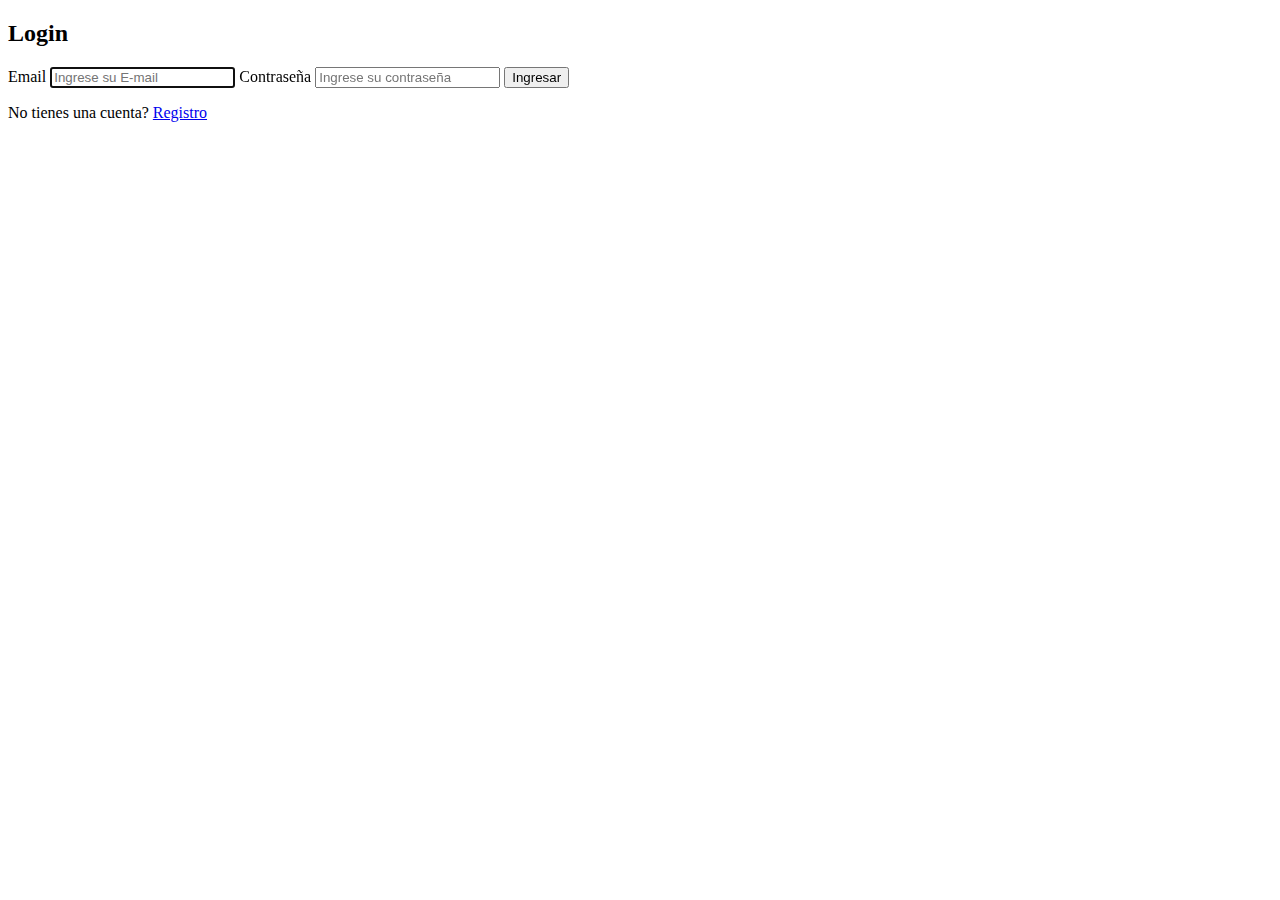
==== index.html @ 4568c1b3 "Se agrega el registro" ====
<!DOCTYPE html>
<html lang="en">
<head>
    <meta charset="UTF-8">
    <link rel="stylesheet" href="css/styles.css">
    <meta name="viewport" content="width=device-width, initial-scale=1.0">
    <title>Ana</title>
</head>
<body>

    <header>
        <h1>Lina Lagares</h1>
      </header>
    
      <nav>
        <h1>Moda y Estilo</h1>
        <div>
          <a href="#productos">Productos</a>
          <a href="contacto.html">Contacto</a>
          <a href="#resenas">Reseñas</a>
          <a id="logout" href="#" class="logout-button">Salir</a>
          
        </div>
      </nav>
    
      <div class="fondo">
        <img src="img/empresa.jpeg" alt="Fondo" class="fondo__img">

        <div class="nosotros">
            <h2 class="acercade" id="nosotros">¿Quienes somos?</h2>
            <p class="acerca-de__def">
              Es una empresa de ropa para mujeres, contanos con una de las mejores calidades y telas ,creatividad en los tipos de ropa,colores llamativos y bonitos, manteniendo la belleza.
            </p>
        </div>
    </div>
    <section class="services-section">
        <h2>Nuestros Servicios</h2>
        <div class="services-container">
          <div class="service-card">
            <h3 class="service-title"> servicio al cliente.</h3>
            <p class="service-description">Excelente servicio al cliente para nuestros visitantes</p>
          </div>
          <div class="service-card">
            <h3 class="service-title"> Diseños personalizados.</h3>
            <p class="service-description">Lindos diseños personalizados </p>
          </div>
          <div class="service-card">
            <h3 class="service-title">Seguridad a la hora de realizar su compra</h3>
            <p class="service-description">Ofrecemos seguridad para todos sus procesos y que pueda hacerlos seguro</p>
          </div>
        </div>
      </section>
    <section id="productos" class="productos">
        <div class="card">
            <img src="img/camiseta_1.jpeg" alt="Producto 1">
            <div class="product-name">Camiseta basica</div>
            <div class="product-price">$30.000</div>
        </div>
        <div class="card">
            <img src="img/camiseta_2.jpeg" alt="Producto 1">
            <div class="product-name">Blusa</div>
            <div class="product-price">$40.000</div>
        </div>
        <div class="card">
            <img src="img/camiseta_3.jpeg" alt="Producto 1">
            <div class="product-name">Blusa hongos</div>
            <div class="product-price">$30.000</div>
        </div>
    </section>
  
    <section id="resenas" class="reviews-section">
        <h2>Reseñas de Clientes</h2>
        <div class="reviews-container">
          <div class="review-card">
            <h3 class="review-title">Excelente Servicio y productos</h3>
            <p class="review-content">Me gusta el servicio de atención al cliente.</p>
            <p class="review-name"> Lina</p>
          </div>
          <div class="review-card">
            <h3 class="review-title">Sobre los productos</h3>
            <p class="review-content">Me encanta la calidad de la ropa.</p>
            <p class="review-name"> María González</p>
          </div>
          <div class="review-card">
            <h3 class="review-title">Buenos precios</h3>
            <p class="review-content">Todo a buen precio y la ropa muy bonita.</p>
            <p class="review-name">Carlos</p>
          </div>
        </div>
      </section>
  
    <footer>
      <p>&copy; 2023 Lina Lagares. </p>
    </footer>
  
    <script>
        const user = JSON.parse(localStorage.getItem('login_success')) || false
        if(!user){
        window.location.href = 'iniciar_sesion.html'
        }
        const logout = document.querySelector('#logout')
        .addEventListener('click', ()=>{
        alert('Hasta pronto!')
        localStorage.removeItem('login_success')
        window.location.href = 'iniciar_sesion.html'
        })
    </script>
  </body>
</html>
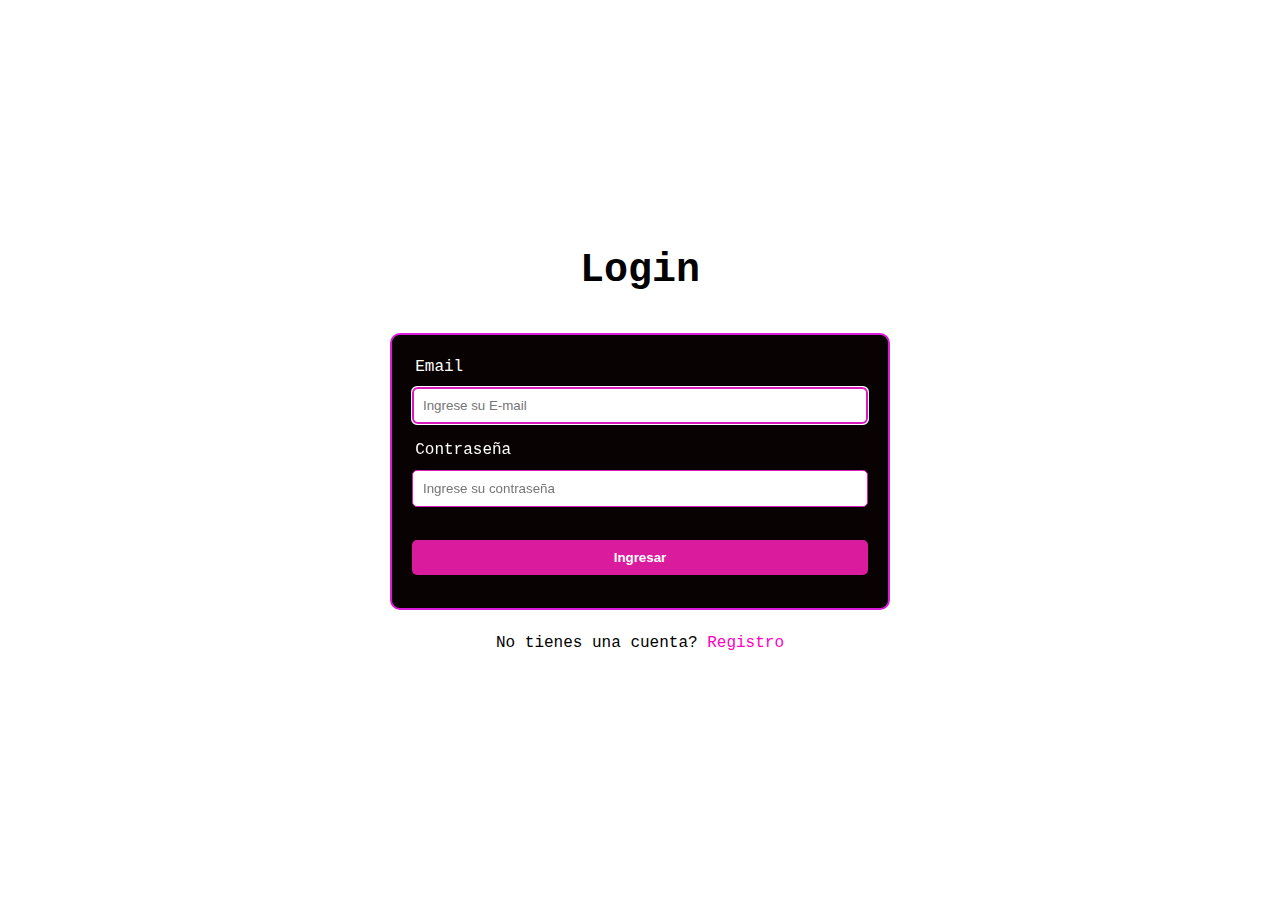
==== commit 249e9225: "se agregan servicios" ====
--- a/index.html
+++ b/index.html
@@ -9,14 +9,14 @@
 <body>
 
     <header>
-        <h1>Lina Lagares</h1>
+        <h1>CA Academia</h1>
       </header>
     
       <nav>
         <h1>Moda y Estilo</h1>
         <div>
+          <a href="#servicios">Servicios</a>
           <a href="#productos">Productos</a>
-          <a href="contacto.html">Contacto</a>
           <a href="#resenas">Reseñas</a>
           <a id="logout" href="#" class="logout-button">Salir</a>
           
@@ -24,7 +24,7 @@
       </nav>
     
       <div class="fondo">
-        <img src="img/empresa.jpeg" alt="Fondo" class="fondo__img">
+        <img src="img/fondo.jpg" alt="Fondo" class="fondo__img">
 
         <div class="nosotros">
             <h2 class="acercade" id="nosotros">¿Quienes somos?</h2>
@@ -52,20 +52,30 @@
       </section>
     <section id="productos" class="productos">
         <div class="card">
-            <img src="img/camiseta_1.jpeg" alt="Producto 1">
+            <img src="img/ElPoderMente.jpg" alt="Producto 1">
             <div class="product-name">Camiseta basica</div>
             <div class="product-price">$30.000</div>
         </div>
         <div class="card">
-            <img src="img/camiseta_2.jpeg" alt="Producto 1">
+            <img src="img/habitosAtomicos.jpg" alt="Producto 1">
             <div class="product-name">Blusa</div>
             <div class="product-price">$40.000</div>
         </div>
         <div class="card">
-            <img src="img/camiseta_3.jpeg" alt="Producto 1">
+            <img src="img/PsicologiaDinero.jpg" alt="Producto 1">
             <div class="product-name">Blusa hongos</div>
             <div class="product-price">$30.000</div>
         </div>
+        <div class="card">
+          <img src="img/SiloCreesloCreas.jpg" alt="Producto 1">
+          <div class="product-name">Blusa hongos</div>
+          <div class="product-price">$30.000</div>
+      </div>
+      <div class="card">
+        <img src="img/Tao.jpg" alt="Producto 1">
+        <div class="product-name">Blusa hongos</div>
+        <div class="product-price">$30.000</div>
+    </div>
     </section>
   
     <section id="resenas" class="reviews-section">
@@ -90,7 +100,7 @@
       </section>
   
     <footer>
-      <p>&copy; 2023 Lina Lagares. </p>
+      <p>&copy; 2024 CA Academia</p>
     </footer>
   
     <script>
--- a/css/styles.css
+++ b/css/styles.css
@@ -0,0 +1,188 @@
+body {
+    margin: 0;
+    padding: 0;
+    font-family: Arial, sans-serif;
+  }
+  header {
+    background-color: #ff80ab;
+    padding: 15px;
+    text-align: center;
+  }
+  nav {
+    background-color: #ff99b3;
+    display: flex;
+    justify-content: space-between;
+    align-items: center;
+    padding: 10px;
+  }
+  nav h1 {
+    margin: 0;
+  }
+  nav a {
+    color: #fff;
+    text-decoration: none;
+    padding: 10px 20px;
+    margin: 0 10px;
+    border-radius: 5px;
+    background-color: #ff80ab;
+  }
+  section {
+    padding: 20px;
+    text-align: center;
+  }
+  .services-section {
+    background-color: #f5f5f5;
+    padding: 50px 0;
+    text-align: center;
+  }
+  .services-container {
+    display: flex;
+    justify-content: space-around;
+    flex-wrap: wrap;
+  }
+  .service-card {
+    background-color: #fff;
+    border-radius: 8px;
+    padding: 20px;
+    margin: 20px;
+    box-shadow: 0 4px 8px rgba(0, 0, 0, 0.1);
+    text-align: center;
+    width: 300px; 
+    transition: box-shadow 0.3s ease;
+  }
+  .service-card:hover {
+    box-shadow: 0 8px 16px rgba(0, 0, 0, 0.2);
+  }
+  .service-title {
+    font-size: 20px;
+    font-weight: bold;
+    margin-bottom: 10px;
+  }
+  
+  .service-description {
+    color: #888;
+  }
+  .productos {
+    background-color: #ffd4e5; 
+  }
+  .sobre-nosotros {
+    background-color: #ffc2d0; 
+  }
+  .card {
+    position: relative;
+    background-color: #fff;
+    border-radius: 8px;
+    padding: 20px;
+    margin: 10px;
+    box-shadow: 0 4px 8px rgba(0, 0, 0, 0.1);
+    text-align: center;
+    transition: box-shadow 0.3s ease; 
+  }
+  
+  .card:hover {
+    box-shadow: 0 8px 16px rgba(0, 0, 0, 0.2); 
+  }
+  
+  .card img {
+    max-width: 100%;
+    border-radius: 8px;
+  }
+  
+  .product-name {
+    margin-top: 10px;
+    font-weight: bold;
+  }
+  
+  .product-price {
+    margin-top: 5px;
+    color: #888;
+  }
+
+
+  .fondo {
+    position: relative;
+    text-align: center;
+  }
+  
+  .fondo__img {
+    width: 100%;
+    max-height: 400px; 
+    object-fit: cover; 
+  }
+  
+  .reviews-section {
+    background-color: #fce4ec; 
+    padding: 50px 0;
+    text-align: center;
+  }
+  
+  .reviews-container {
+    display: flex;
+    justify-content: space-around;
+    flex-wrap: wrap;
+  }
+  
+  .review-card {
+    background-color: #fff;
+    border-radius: 8px;
+    padding: 20px;
+    margin: 20px;
+    box-shadow: 0 4px 8px rgba(0, 0, 0, 0.1);
+    text-align: center;
+    width: 300px; /* Ancho máximo de cada tarjeta */
+    transition: box-shadow 0.3s ease;
+  }
+  
+  .review-card:hover {
+    box-shadow: 0 8px 16px rgba(0, 0, 0, 0.2);
+  }
+  
+  .review-title {
+    font-size: 18px;
+    font-weight: bold;
+    margin-bottom: 10px;
+    color: #ff80ab; 
+  }
+  
+  .review-content {
+    color: #888;
+  }
+  
+  .review-name {
+    margin-top: 10px;
+    color: #555; 
+  }
+
+  footer {
+    background-color: #ff80ab; 
+    color: #fff;
+    text-align: center;
+    padding: 10px;
+    position: fixed;
+    bottom: 0;
+    width: 100%;
+  }
+
+  .nosotros {
+  position: absolute;
+  top: 50%;
+  left: 50%;
+  transform: translate(-50%, -50%);
+  background-color: rgba(255, 255, 255, 0.8); 
+  padding: 20px;
+  border-radius: 8px;
+  max-width: 600px; 
+}
+
+.acercade {
+  color: #ff80ab; 
+}
+
+.acerca-de__def {
+  color: #555; 
+}
+
+
+
+
+  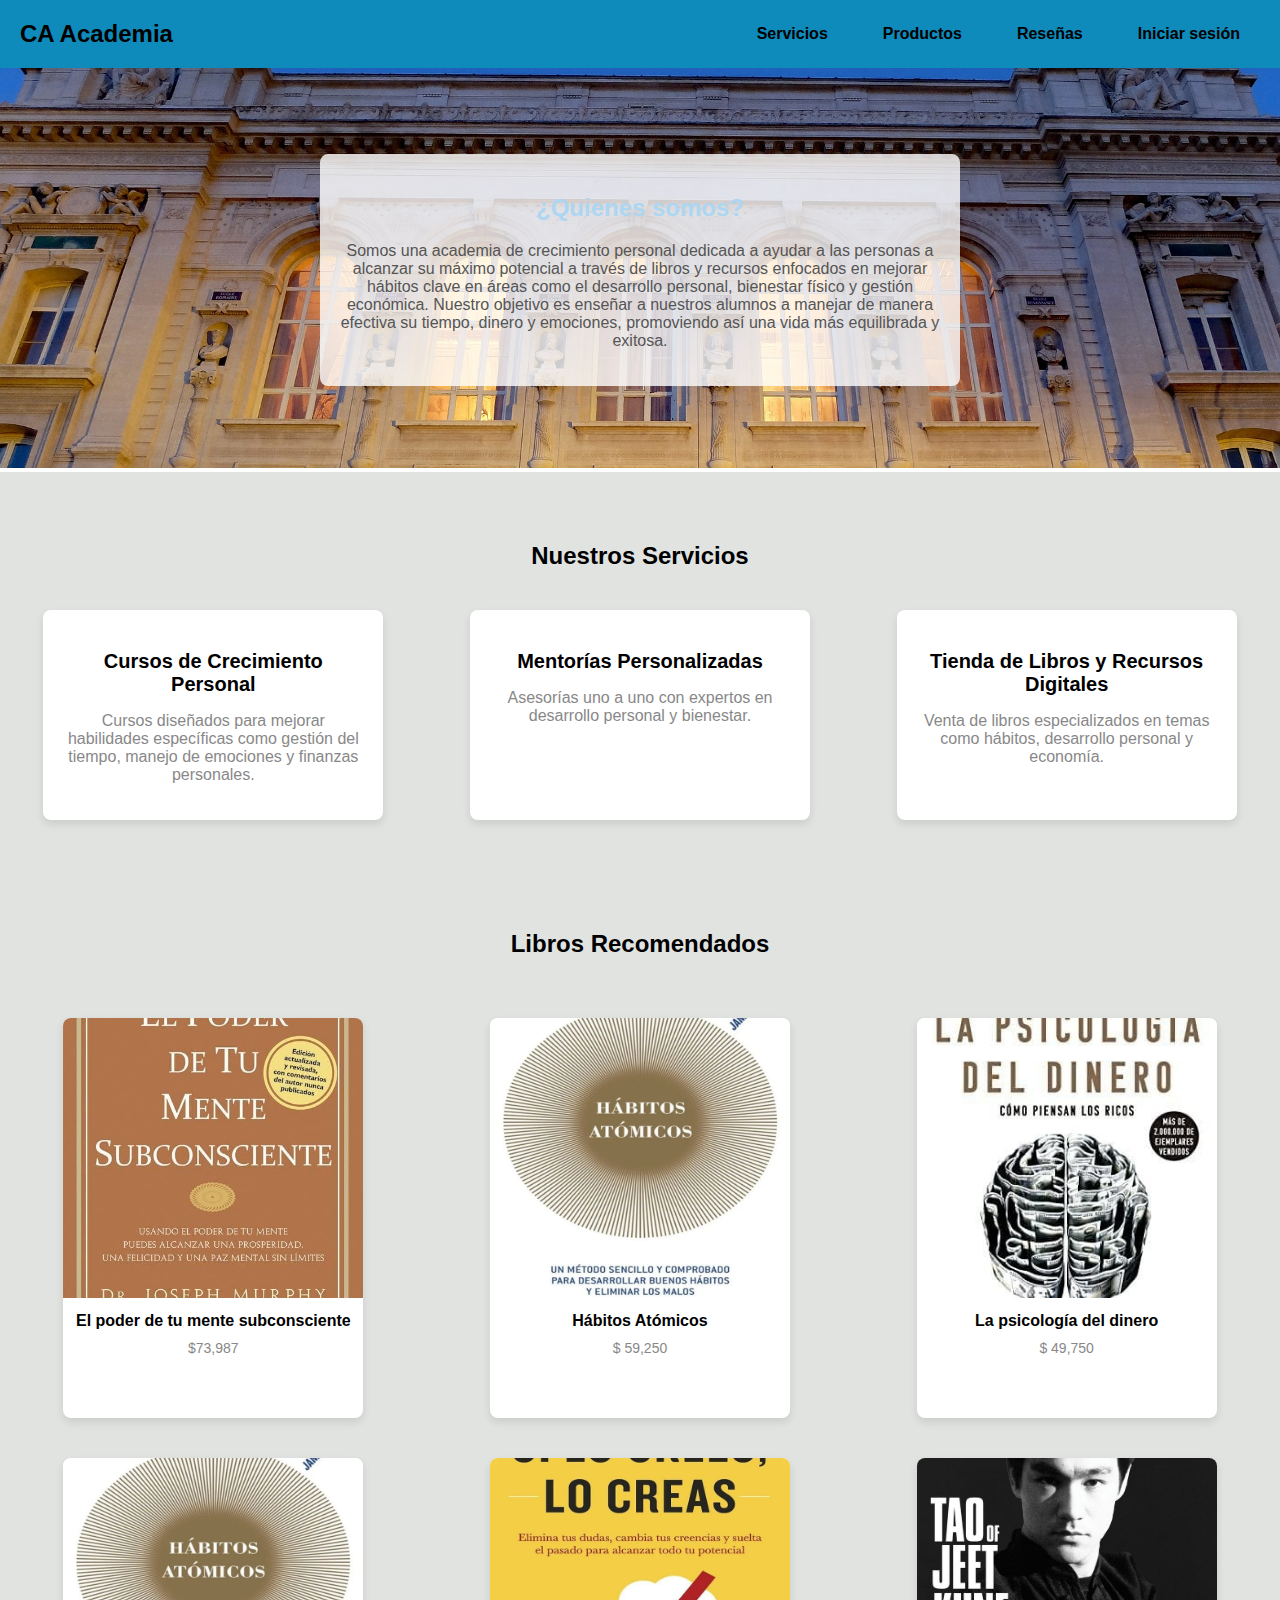
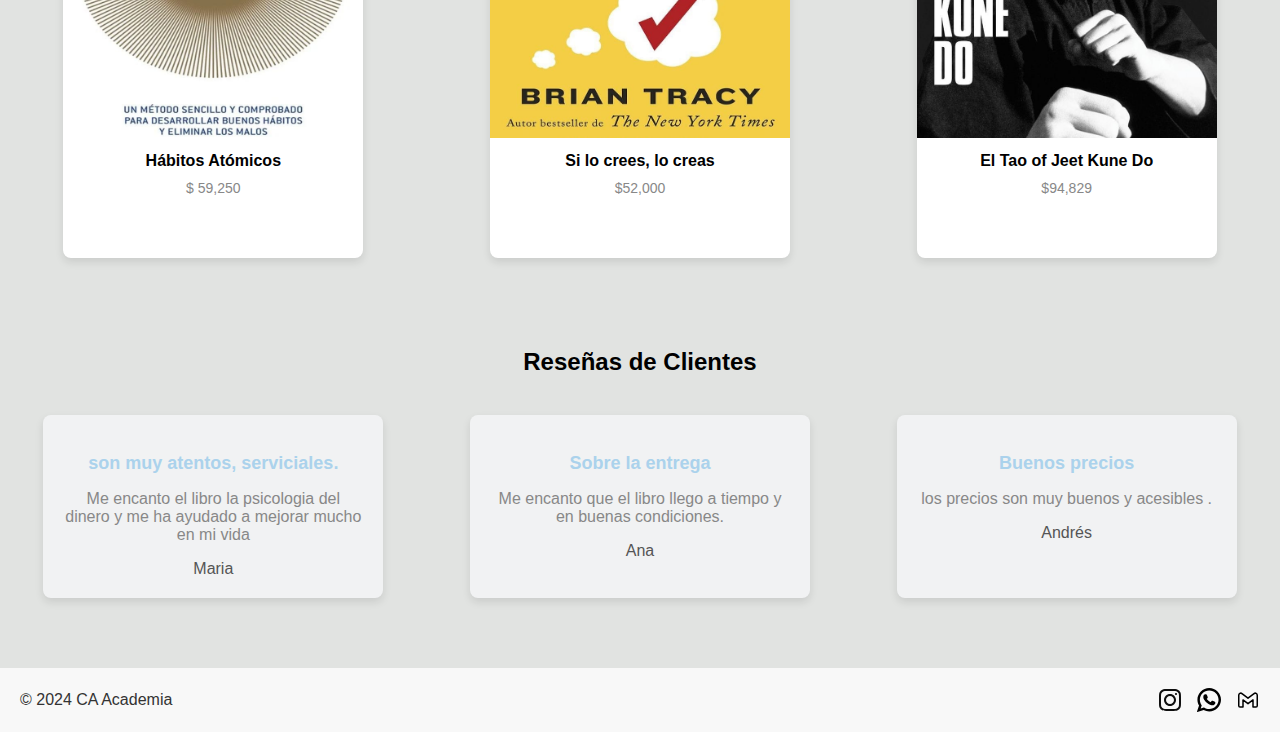
==== commit 9e55fbb1: "se agrega el iniciar sesion" ====
--- a/index.html
+++ b/index.html
@@ -8,20 +8,20 @@
 </head>
 <body>
 
-    <header>
+  <header>
+    <div class="header-container">
         <h1>CA Academia</h1>
-      </header>
-    
-      <nav>
-        <h1>Moda y Estilo</h1>
-        <div>
-          <a href="#servicios">Servicios</a>
-          <a href="#productos">Productos</a>
-          <a href="#resenas">Reseñas</a>
-          <a id="logout" href="#" class="logout-button">Salir</a>
-          
-        </div>
-      </nav>
+        <nav>
+            <div class="nav-right">
+                <a href="#servicios">Servicios</a>
+                <a href="#productos">Productos</a>
+                <a href="#resenas">Reseñas</a>
+                <a id="loginButton" href="iniciar_sesion.html" class="logout-button">Iniciar sesión</a>
+                <a id="logoutButton" href="#" class="logout-button" style="display:none;">Salir</a>
+            </div>
+        </nav>
+    </div>
+</header>
     
       <div class="fondo">
         <img src="img/fondo.jpg" alt="Fondo" class="fondo__img">
@@ -29,52 +29,61 @@
         <div class="nosotros">
             <h2 class="acercade" id="nosotros">¿Quienes somos?</h2>
             <p class="acerca-de__def">
-              Es una empresa de ropa para mujeres, contanos con una de las mejores calidades y telas ,creatividad en los tipos de ropa,colores llamativos y bonitos, manteniendo la belleza.
+              Somos una academia de crecimiento personal dedicada a ayudar a las personas a alcanzar su máximo potencial a través de libros y recursos enfocados en mejorar hábitos clave en áreas como el desarrollo personal, bienestar físico y gestión económica. Nuestro objetivo es enseñar a nuestros alumnos a manejar de manera efectiva su tiempo, dinero y emociones, promoviendo así una vida más equilibrada y exitosa.
             </p>
         </div>
     </div>
-    <section class="services-section">
+    <section id="servicios" class="services-section">
         <h2>Nuestros Servicios</h2>
         <div class="services-container">
           <div class="service-card">
-            <h3 class="service-title"> servicio al cliente.</h3>
-            <p class="service-description">Excelente servicio al cliente para nuestros visitantes</p>
+            <h3 class="service-title">Cursos de Crecimiento Personal</h3>
+            <p class="service-description">Cursos diseñados para mejorar habilidades específicas como gestión del tiempo, manejo de emociones y finanzas personales.</p>
           </div>
           <div class="service-card">
-            <h3 class="service-title"> Diseños personalizados.</h3>
-            <p class="service-description">Lindos diseños personalizados </p>
+            <h3 class="service-title">Mentorías Personalizadas</h3>
+            <p class="service-description">Asesorías uno a uno con expertos en desarrollo personal y bienestar.</p>
           </div>
           <div class="service-card">
-            <h3 class="service-title">Seguridad a la hora de realizar su compra</h3>
-            <p class="service-description">Ofrecemos seguridad para todos sus procesos y que pueda hacerlos seguro</p>
+            <h3 class="service-title">Tienda de Libros y Recursos Digitales</h3>
+            <p class="service-description">Venta de libros especializados en temas como hábitos, desarrollo personal y economía.</p>
           </div>
         </div>
       </section>
-    <section id="productos" class="productos">
+      <section class="productos-titulo">
+        <h2 id="productos_title" >Libros Recomendados</h2>
+      </section>
+      <section id="productos" class="productos">
+      
         <div class="card">
             <img src="img/ElPoderMente.jpg" alt="Producto 1">
-            <div class="product-name">Camiseta basica</div>
-            <div class="product-price">$30.000</div>
+            <div class="product-name">El poder de tu mente subconsciente</div>
+            <div class="product-price">$73,987</div>
         </div>
         <div class="card">
             <img src="img/habitosAtomicos.jpg" alt="Producto 1">
-            <div class="product-name">Blusa</div>
-            <div class="product-price">$40.000</div>
+            <div class="product-name">Hábitos Atómicos</div>
+            <div class="product-price">$ 59,250</div>
         </div>
         <div class="card">
             <img src="img/PsicologiaDinero.jpg" alt="Producto 1">
-            <div class="product-name">Blusa hongos</div>
-            <div class="product-price">$30.000</div>
+            <div class="product-name">La psicología del dinero</div>
+            <div class="product-price">$ 49,750</div>
         </div>
         <div class="card">
+          <img src="img/habitosAtomicos.jpg" alt="Producto 1">
+          <div class="product-name">Hábitos Atómicos</div>
+          <div class="product-price">$ 59,250</div>
+      </div>
+        <div class="card">
           <img src="img/SiloCreesloCreas.jpg" alt="Producto 1">
-          <div class="product-name">Blusa hongos</div>
-          <div class="product-price">$30.000</div>
+          <div class="product-name">Si lo crees, lo creas</div>
+          <div class="product-price">$52,000</div>
       </div>
       <div class="card">
         <img src="img/Tao.jpg" alt="Producto 1">
-        <div class="product-name">Blusa hongos</div>
-        <div class="product-price">$30.000</div>
+        <div class="product-name">El Tao of Jeet Kune Do</div>
+        <div class="product-price">$94,829</div>
     </div>
     </section>
   
@@ -82,38 +91,71 @@
         <h2>Reseñas de Clientes</h2>
         <div class="reviews-container">
           <div class="review-card">
-            <h3 class="review-title">Excelente Servicio y productos</h3>
-            <p class="review-content">Me gusta el servicio de atención al cliente.</p>
-            <p class="review-name"> Lina</p>
+            <h3 class="review-title">son muy atentos, serviciales.</h3>
+            <p class="review-content">Me encanto el libro la psicologia del dinero y me ha ayudado a mejorar mucho en mi vida</p>
+            <ma class="review-name">Maria</ma>
           </div>
           <div class="review-card">
-            <h3 class="review-title">Sobre los productos</h3>
-            <p class="review-content">Me encanta la calidad de la ropa.</p>
-            <p class="review-name"> María González</p>
+            <h3 class="review-title">Sobre la entrega </h3>
+            <p class="review-content">Me encanto que el libro llego a tiempo y en buenas condiciones.</p>
+            <p class="review-name">Ana </p>
           </div>
           <div class="review-card">
             <h3 class="review-title">Buenos precios</h3>
-            <p class="review-content">Todo a buen precio y la ropa muy bonita.</p>
-            <p class="review-name">Carlos</p>
+            <p class="review-content">los precios son muy buenos y acesibles .</p>
+            <p class="review-name">Andrés </p>
           </div>
         </div>
       </section>
   
-    <footer>
-      <p>&copy; 2024 CA Academia</p>
+      <footer>
+        <p>&copy; 2024 CA Academia</p>
+        <div>
+            <div class="socials">
+                <a href="https://www.instagram.com/ananayerlis/" target="_blank">
+                    <div class="social">
+                        <img src="img/instagram.svg" alt="Facebook">
+                    </div>
+                </a>
+                <a href="https://wa.me/3229373721?text=Hola%2C%20me%20gustaría%20obtener%20información%20sobre%20sus%20servicios." target="_blank">
+                    <div class="social">
+                        <img src="img/whatsapp.svg" alt="WhatsApp">
+                    </div>
+                </a>
+                <a href="mailto:ananayerlistorres0728@gmail.com" target="_blank">
+                    <div class="social">
+                        <img src="img/gmail.svg" alt="Instagram">
+                    </div>
+                </a>
+            </div>
+        </div>
     </footer>
+    
   
     <script>
-        const user = JSON.parse(localStorage.getItem('login_success')) || false
-        if(!user){
-        window.location.href = 'iniciar_sesion.html'
-        }
-        const logout = document.querySelector('#logout')
-        .addEventListener('click', ()=>{
-        alert('Hasta pronto!')
-        localStorage.removeItem('login_success')
-        window.location.href = 'iniciar_sesion.html'
-        })
-    </script>
+      // Verifica si hay un usuario logueado
+      const user = JSON.parse(localStorage.getItem('login_success')) || false;
+  
+      const loginButton = document.getElementById('loginButton');
+      const logoutButton = document.getElementById('logoutButton');
+  
+      // Si el usuario está logueado, muestra el botón de "Salir" y oculta el de "Iniciar sesión"
+      if (user) {
+          loginButton.style.display = 'none';
+          logoutButton.style.display = 'inline-block';
+      } else {
+          // Si no hay usuario logueado, muestra el botón de "Iniciar sesión"
+          loginButton.style.display = 'inline-block';
+          logoutButton.style.display = 'none';
+      }
+  
+      // Lógica para el botón de "Salir"
+      logoutButton.addEventListener('click', () => {
+          alert('Hasta pronto!');
+          localStorage.removeItem('login_success');
+          // Redirige al login después de cerrar sesión
+          window.location.href = 'iniciar_sesion.html';
+      });
+  </script>
   </body>
 </html>--- a/css/styles.css
+++ b/css/styles.css
@@ -4,34 +4,73 @@
     font-family: Arial, sans-serif;
   }
   header {
-    background-color: #ff80ab;
-    padding: 15px;
-    text-align: center;
-  }
-  nav {
-    background-color: #ff99b3;
-    display: flex;
-    justify-content: space-between;
-    align-items: center;
-    padding: 10px;
-  }
-  nav h1 {
+    background-color: #0e8abb;
+    padding: 15px 20px;
+}
+
+/* Contenedor del header */
+.header-container {
+    display: flex; /* Activa Flexbox */
+    align-items: center; /* Centra verticalmente los elementos */
+    justify-content: space-between; /* Distribuye espacio entre los elementos */
+    gap: 20px; /* Espaciado entre los hijos del contenedor */
+}
+
+
+/* Estilo del título */
+header h1 {
     margin: 0;
-  }
-  nav a {
-    color: #fff;
-    text-decoration: none;
-    padding: 10px 20px;
-    margin: 0 10px;
-    border-radius: 5px;
-    background-color: #ff80ab;
-  }
+    font-size: 24px;
+    color: rgb(0, 0, 0);
+    flex-grow: 1; /* Permite que el título ocupe el espacio restante */
+
+}
+
+.nav-right {
+  display: flex;
+  justify-content: center;
+  align-items: center;
+  gap: 15px;
+}
+
+/* Estilo de los enlaces del menú, sin bordes ni contornos */
+.nav-right a {
+  color: #000000;  /* Texto negro */
+  text-decoration: none;
+  padding: 10px 20px;
+  font-weight: bold;  /* Negrita */
+  background-color: transparent;  /* Sin fondo */
+  border: none;  /* Sin borde */
+  transition: background-color 0.3s, color 0.3s;
+}
+
+/* Efecto hover para los enlaces sin contorno */
+.nav-right a:hover {
+  background-color: #60b2ff;  /* Fondo azul cuando pasa el ratón */
+  border-radius: 10px; 
+  color: #ffffff;  /* Texto blanco al pasar el ratón */
+}
+
+/* Estilo específico para el enlace de "Salir" con borde */
+#logout {
+  border: 2px solid #000000;  /* Borde negro */
+  border-radius: 10px;  /* Bordes redondeados */
+  padding: 10px 10px;  /* Relleno de 10px vertical y 20px horizontal */
+  background-color: #eeedf0;  /* Fondo claro */
+  color: #000000;  /* Texto negro */
+}
+
+/* Efecto hover para el enlace "Salir" */
+#logout:hover {
+  background-color: #70b6e6;  /* Fondo azul en hover */
+  color: white;  /* Texto blanco en hover */
+}
   section {
     padding: 20px;
     text-align: center;
   }
   .services-section {
-    background-color: #f5f5f5;
+    background-color: #e1e3e1;
     padding: 50px 0;
     text-align: center;
   }
@@ -63,39 +102,62 @@
     color: #888;
   }
   .productos {
-    background-color: #ffd4e5; 
-  }
+    display: grid;
+    grid-template-columns: repeat(3, 1fr); /* Tres columnas por fila */
+    gap: 40px; /* Mayor separación entre las tarjetas */
+    padding: 20px;
+    background-color: #e1e3e1;
+}
+#productos_title {
+  text-align: center;
+  font-size: 24px; /* Tamaño del texto */
+  font-weight: bold;
+  color: #000000; /* Color del texto */
+  background-color: #e1e3e1;
+}
+.productos-titulo{
+  background-color: #e1e3e1;
+}
+
+.card {
+    position: relative;
+    background-color: #fff; /* Fondo blanco para mayor contraste */
+    border-radius: 8px;
+    padding: 0; /* Sin padding interno para aprovechar el espacio */
+    margin: auto;
+    box-shadow: 0 4px 8px rgba(0, 0, 0, 0.1);
+    text-align: center;
+    max-width: 300px; /* Ancho máximo de las tarjetas */
+    width: 100%;
+    transition: box-shadow 0.3s ease;
+    height: 400px; /* Altura fija para un diseño uniforme */
+}
+
+.card img {
+    width: 100%; /* Imagen ocupa todo el ancho del contenedor */
+    height: 70%; /* Imagen ocupa 70% del contenedor */
+    object-fit: cover; /* Se adapta al contenedor manteniendo proporciones */
+    border-top-left-radius: 8px;
+    border-top-right-radius: 8px;
+}
+
+.card:hover {
+    box-shadow: 0 8px 16px rgba(0, 0, 0, 0.2);
+}
+
+.product-name {
+    font-weight: bold;
+    margin: 10px 0;
+    font-size: 16px;
+}
+
+.product-price {
+    color: #888;
+    margin-bottom: 10px;
+    font-size: 14px;
+}
   .sobre-nosotros {
-    background-color: #ffc2d0; 
-  }
-  .card {
-    position: relative;
-    background-color: #fff;
-    border-radius: 8px;
-    padding: 20px;
-    margin: 10px;
-    box-shadow: 0 4px 8px rgba(0, 0, 0, 0.1);
-    text-align: center;
-    transition: box-shadow 0.3s ease; 
-  }
-  
-  .card:hover {
-    box-shadow: 0 8px 16px rgba(0, 0, 0, 0.2); 
-  }
-  
-  .card img {
-    max-width: 100%;
-    border-radius: 8px;
-  }
-  
-  .product-name {
-    margin-top: 10px;
-    font-weight: bold;
-  }
-  
-  .product-price {
-    margin-top: 5px;
-    color: #888;
+    background-color: #c2ecff; 
   }
 
 
@@ -111,7 +173,7 @@
   }
   
   .reviews-section {
-    background-color: #fce4ec; 
+    background-color: #e1e3e1; 
     padding: 50px 0;
     text-align: center;
   }
@@ -123,7 +185,7 @@
   }
   
   .review-card {
-    background-color: #fff;
+    background-color: #f1f2f3;
     border-radius: 8px;
     padding: 20px;
     margin: 20px;
@@ -141,7 +203,7 @@
     font-size: 18px;
     font-weight: bold;
     margin-bottom: 10px;
-    color: #ff80ab; 
+    color: #abd2ec; 
   }
   
   .review-content {
@@ -154,16 +216,40 @@
   }
 
   footer {
-    background-color: #ff80ab; 
-    color: #fff;
-    text-align: center;
-    padding: 10px;
-    position: fixed;
-    bottom: 0;
+    display: flex;
+    justify-content: space-between; /* Separa el texto y los íconos */
+    align-items: center; /* Alinea verticalmente ambos elementos */
+    padding: 20px;
+    background-color: #f8f8f8; /* Fondo del footer */
+    color: #333; /* Color del texto */
+}
+
+footer p {
+    margin: 0;
+    font-size: 16px;
+}
+
+footer .socials {
+    display: flex; /* Alinea los íconos horizontalmente */
+    gap: 15px; /* Espacio uniforme entre íconos */
+}
+
+footer .social {
+    width: 24px; /* Tamaño fijo para los íconos */
+    height: 24px;
+    display: flex;
+    justify-content: center;
+    align-items: center;
+}
+
+footer .social img {
     width: 100%;
-  }
-
-  .nosotros {
+    height: 100%;
+    object-fit: contain; /* Mantiene las proporciones de los íconos */
+}
+
+
+.nosotros {
   position: absolute;
   top: 50%;
   left: 50%;
@@ -172,16 +258,67 @@
   padding: 20px;
   border-radius: 8px;
   max-width: 600px; 
+  text-align: center; /* Asegura que el texto esté centrado */
 }
 
 .acercade {
-  color: #ff80ab; 
+  color: #acd6f1; 
 }
 
 .acerca-de__def {
   color: #555; 
 }
 
+@media (max-width: 768px) {
+  .nosotros {
+    position: relative; /* Cambia a relativo para evitar superposición */
+    top: 0; /* Reinicia la posición */
+    left: 0;
+    transform: none; /* Quita la transformación */
+    margin: 20px auto; /* Centra el contenedor horizontalmente */
+    max-width: 90%; /* Reduce el ancho para adaptarse a pantallas pequeñas */
+  }
+
+  .fondo__img {
+    max-height: 300px; /* Reduce la altura de la imagen de fondo */
+  }
+
+  nav {
+    flex-wrap: wrap; /* Permite que los enlaces del menú se adapten */
+    justify-content: center; /* Asegura que estén centrados */
+  }
+
+  .nav-right a {
+    font-size: 14px; /* Reduce el tamaño del texto en enlaces */
+    padding: 5px 10px; /* Ajusta el espacio interno */
+  }
+}
+
+@media (max-width: 480px) {
+  .productos {
+      grid-template-columns: 1fr; /* Una sola columna por fila */
+      gap: 20px; /* Menor separación entre las tarjetas */
+      padding: 10px; /* Reducir el padding general */
+  }
+
+  .card {
+      max-width: 100%; /* Tarjetas ocupan todo el ancho del contenedor */
+      height: auto; /* Altura automática para evitar recortes en pantallas pequeñas */
+  }
+
+  .card img {
+      height: auto; /* Permitir que la imagen se adapte proporcionalmente */
+  }
+
+  .product-name {
+      font-size: 14px; /* Reducir tamaño del texto para pantallas pequeñas */
+  }
+
+  .product-price {
+      font-size: 12px; /* Reducir tamaño del texto para pantallas pequeñas */
+  }
+}
+
 
 
 
